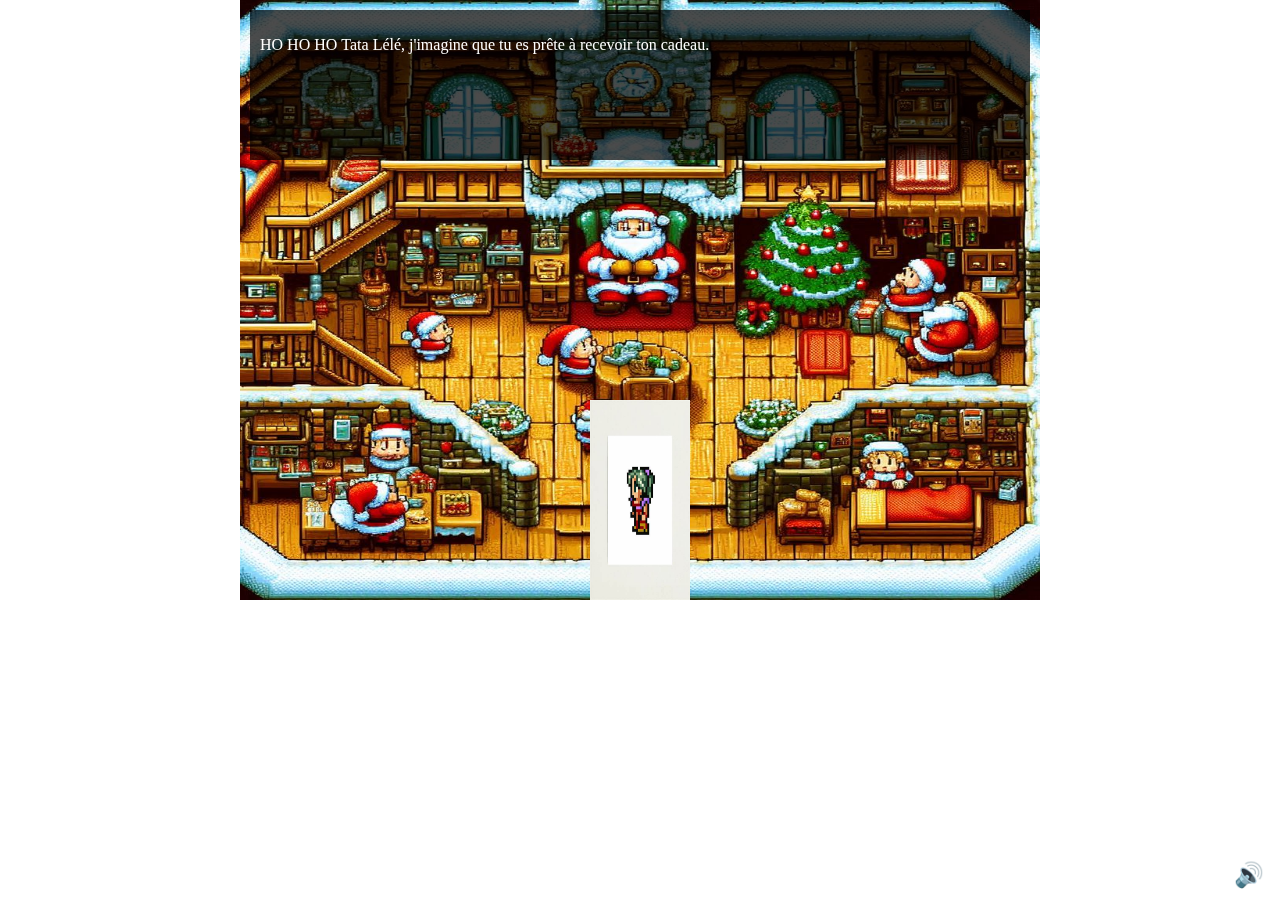
==== index.html @ f2b4c151 "Add files via upload" ====
<!DOCTYPE html>
<html lang="fr">
<head>
    <meta charset="UTF-8">
    <meta name="viewport" content="width=device-width, initial-scale=1.0">
    <title>Noël interactif avec Tata Lélé</title>
    <link rel="stylesheet" href="styles.css">
</head>
<body>
    <canvas id="gameCanvas" width="800" height="600"></canvas>
    <button id="toggleMusic" class="sound-button">🔊</button>
    <script src="script.js"></script>
</body>
</html>
---- styles.css ----
body {
    margin: 0;
    overflow: hidden;
    font-family: 'Press Start 2P', cursive;
}

#gameCanvas {
    display: block;
    margin: 0 auto;
    background-color: #000;
}

.sound-button {
    position: absolute;
    bottom: 10px;
    right: 10px;
    background: none;
    border: none;
    font-size: 24px;
    cursor: pointer;
}
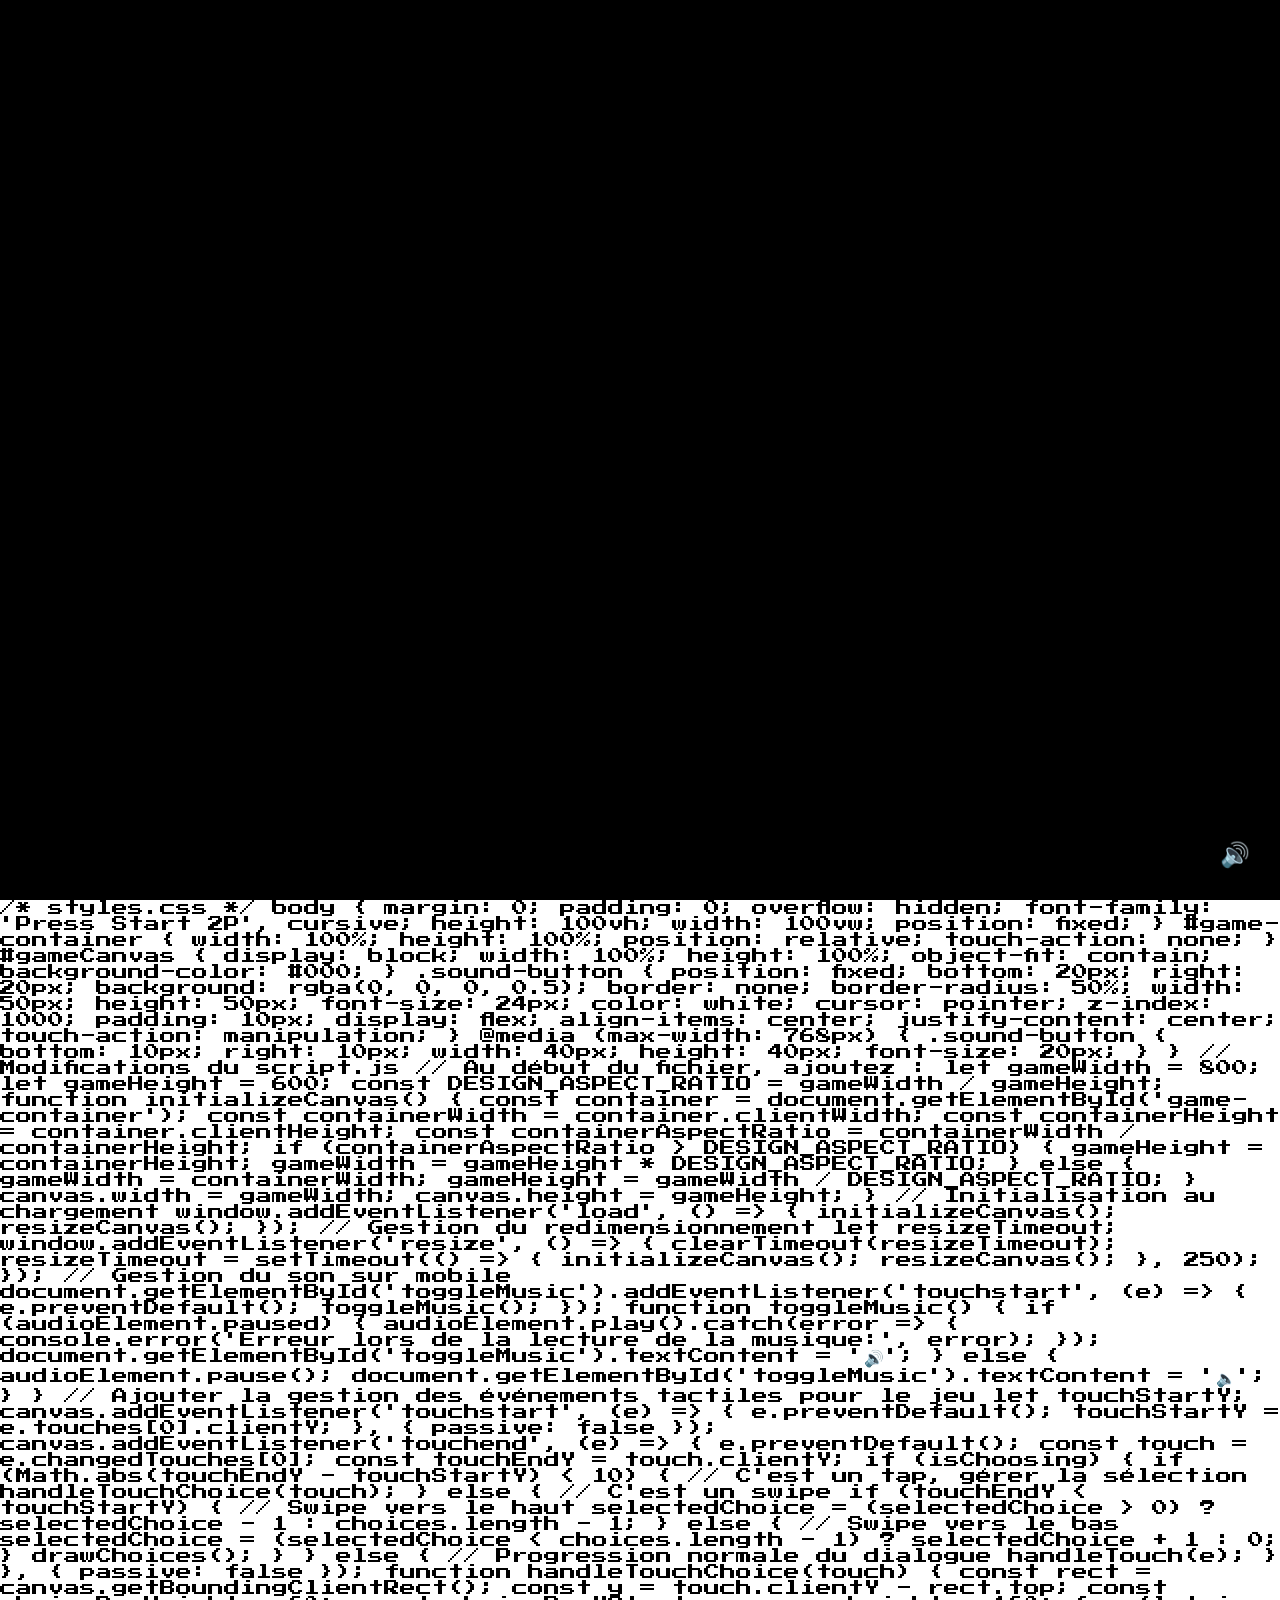
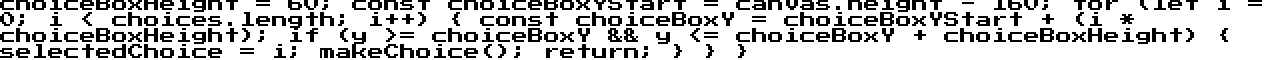
==== commit 290a8322: "Add files via upload" ====
--- a/index.html
+++ b/index.html
@@ -1,14 +1,182 @@
+<!-- index.html -->
 <!DOCTYPE html>
 <html lang="fr">
 <head>
     <meta charset="UTF-8">
-    <meta name="viewport" content="width=device-width, initial-scale=1.0">
+    <meta name="viewport" content="width=device-width, initial-scale=1.0, maximum-scale=1.0, user-scalable=no">
     <title>Noël interactif avec Tata Lélé</title>
     <link rel="stylesheet" href="styles.css">
+    <link href="https://fonts.googleapis.com/css2?family=Press+Start+2P&display=swap" rel="stylesheet">
 </head>
 <body>
-    <canvas id="gameCanvas" width="800" height="600"></canvas>
-    <button id="toggleMusic" class="sound-button">🔊</button>
+    <div id="game-container">
+        <canvas id="gameCanvas"></canvas>
+        <button id="toggleMusic" class="sound-button">🔊</button>
+    </div>
     <script src="script.js"></script>
 </body>
 </html>
+
+/* styles.css */
+body {
+    margin: 0;
+    padding: 0;
+    overflow: hidden;
+    font-family: 'Press Start 2P', cursive;
+    height: 100vh;
+    width: 100vw;
+    position: fixed;
+}
+
+#game-container {
+    width: 100%;
+    height: 100%;
+    position: relative;
+    touch-action: none;
+}
+
+#gameCanvas {
+    display: block;
+    width: 100%;
+    height: 100%;
+    object-fit: contain;
+    background-color: #000;
+}
+
+.sound-button {
+    position: fixed;
+    bottom: 20px;
+    right: 20px;
+    background: rgba(0, 0, 0, 0.5);
+    border: none;
+    border-radius: 50%;
+    width: 50px;
+    height: 50px;
+    font-size: 24px;
+    color: white;
+    cursor: pointer;
+    z-index: 1000;
+    padding: 10px;
+    display: flex;
+    align-items: center;
+    justify-content: center;
+    touch-action: manipulation;
+}
+
+@media (max-width: 768px) {
+    .sound-button {
+        bottom: 10px;
+        right: 10px;
+        width: 40px;
+        height: 40px;
+        font-size: 20px;
+    }
+}
+
+// Modifications du script.js
+// Au début du fichier, ajoutez :
+let gameWidth = 800;
+let gameHeight = 600;
+const DESIGN_ASPECT_RATIO = gameWidth / gameHeight;
+
+function initializeCanvas() {
+    const container = document.getElementById('game-container');
+    const containerWidth = container.clientWidth;
+    const containerHeight = container.clientHeight;
+    const containerAspectRatio = containerWidth / containerHeight;
+
+    if (containerAspectRatio > DESIGN_ASPECT_RATIO) {
+        gameHeight = containerHeight;
+        gameWidth = gameHeight * DESIGN_ASPECT_RATIO;
+    } else {
+        gameWidth = containerWidth;
+        gameHeight = gameWidth / DESIGN_ASPECT_RATIO;
+    }
+
+    canvas.width = gameWidth;
+    canvas.height = gameHeight;
+}
+
+// Initialisation au chargement
+window.addEventListener('load', () => {
+    initializeCanvas();
+    resizeCanvas();
+});
+
+// Gestion du redimensionnement
+let resizeTimeout;
+window.addEventListener('resize', () => {
+    clearTimeout(resizeTimeout);
+    resizeTimeout = setTimeout(() => {
+        initializeCanvas();
+        resizeCanvas();
+    }, 250);
+});
+
+// Gestion du son sur mobile
+document.getElementById('toggleMusic').addEventListener('touchstart', (e) => {
+    e.preventDefault();
+    toggleMusic();
+});
+
+function toggleMusic() {
+    if (audioElement.paused) {
+        audioElement.play().catch(error => {
+            console.error('Erreur lors de la lecture de la musique:', error);
+        });
+        document.getElementById('toggleMusic').textContent = '🔊';
+    } else {
+        audioElement.pause();
+        document.getElementById('toggleMusic').textContent = '🔈';
+    }
+}
+
+// Ajouter la gestion des événements tactiles pour le jeu
+let touchStartY;
+
+canvas.addEventListener('touchstart', (e) => {
+    e.preventDefault();
+    touchStartY = e.touches[0].clientY;
+}, { passive: false });
+
+canvas.addEventListener('touchend', (e) => {
+    e.preventDefault();
+    const touch = e.changedTouches[0];
+    const touchEndY = touch.clientY;
+    
+    if (isChoosing) {
+        if (Math.abs(touchEndY - touchStartY) < 10) {
+            // C'est un tap, gérer la sélection
+            handleTouchChoice(touch);
+        } else {
+            // C'est un swipe
+            if (touchEndY < touchStartY) {
+                // Swipe vers le haut
+                selectedChoice = (selectedChoice > 0) ? selectedChoice - 1 : choices.length - 1;
+            } else {
+                // Swipe vers le bas
+                selectedChoice = (selectedChoice < choices.length - 1) ? selectedChoice + 1 : 0;
+            }
+            drawChoices();
+        }
+    } else {
+        // Progression normale du dialogue
+        handleTouch(e);
+    }
+}, { passive: false });
+
+function handleTouchChoice(touch) {
+    const rect = canvas.getBoundingClientRect();
+    const y = touch.clientY - rect.top;
+    const choiceBoxHeight = 60;
+    const choiceBoxYStart = canvas.height - 160;
+    
+    for (let i = 0; i < choices.length; i++) {
+        const choiceBoxY = choiceBoxYStart + (i * choiceBoxHeight);
+        if (y >= choiceBoxY && y <= choiceBoxY + choiceBoxHeight) {
+            selectedChoice = i;
+            makeChoice();
+            return;
+        }
+    }
+}--- a/styles.css
+++ b/styles.css
@@ -1,21 +1,54 @@
 body {
     margin: 0;
+    padding: 0;
     overflow: hidden;
     font-family: 'Press Start 2P', cursive;
+    height: 100vh;
+    width: 100vw;
+    position: fixed;
+}
+
+#game-container {
+    width: 100%;
+    height: 100%;
+    position: relative;
+    touch-action: none;
 }
 
 #gameCanvas {
     display: block;
-    margin: 0 auto;
+    width: 100%;
+    height: 100%;
+    object-fit: contain;
     background-color: #000;
 }
 
 .sound-button {
-    position: absolute;
-    bottom: 10px;
-    right: 10px;
-    background: none;
+    position: fixed;
+    bottom: 20px;
+    right: 20px;
+    background: rgba(0, 0, 0, 0.5);
     border: none;
+    border-radius: 50%;
+    width: 50px;
+    height: 50px;
     font-size: 24px;
+    color: white;
     cursor: pointer;
+    z-index: 1000;
+    padding: 10px;
+    display: flex;
+    align-items: center;
+    justify-content: center;
+    touch-action: manipulation;
 }
+
+@media (max-width: 768px) {
+    .sound-button {
+        bottom: 10px;
+        right: 10px;
+        width: 40px;
+        height: 40px;
+        font-size: 20px;
+    }
+}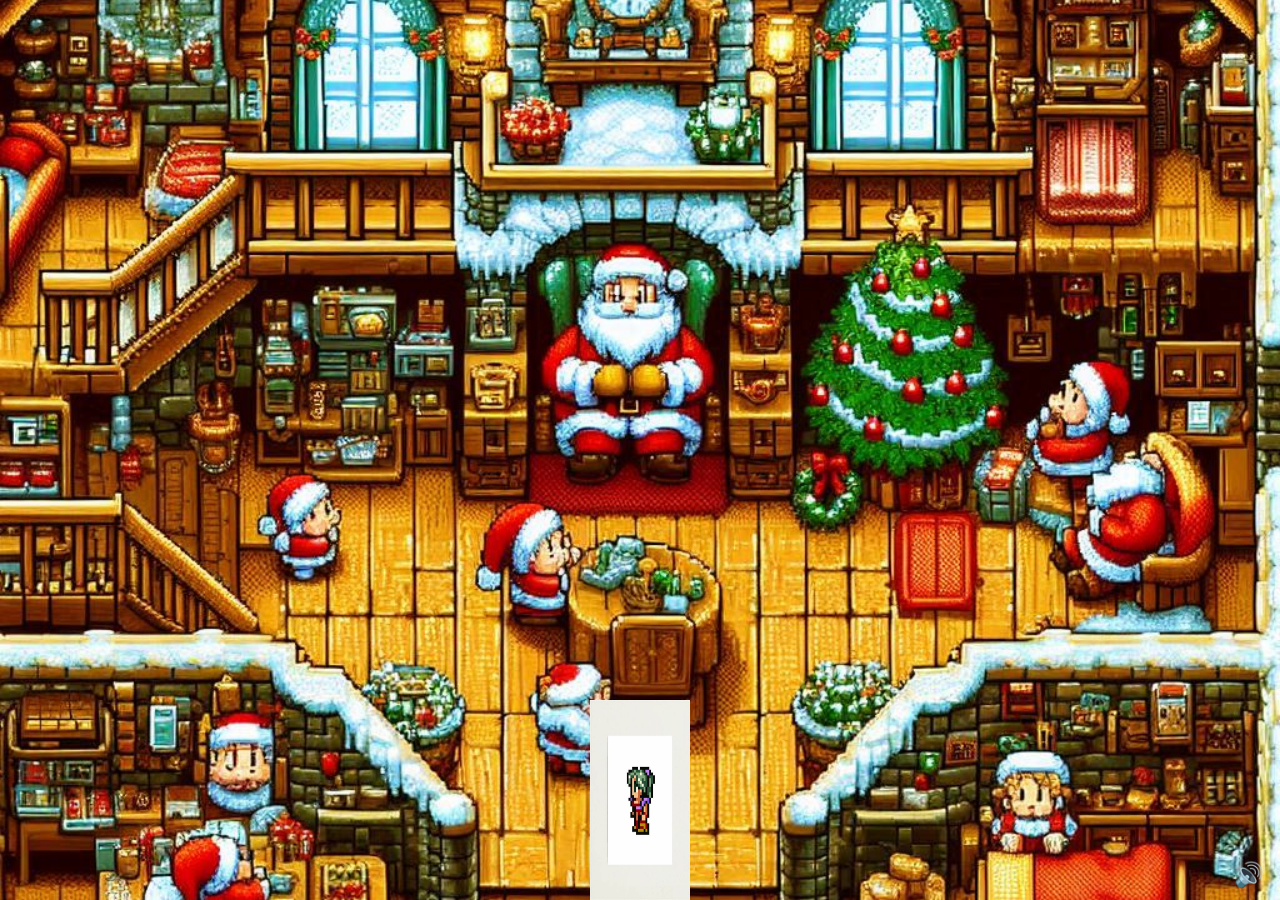
==== commit 5a87b590: "Add files via upload" ====
--- a/index.html
+++ b/index.html
@@ -1,182 +1,17 @@
-<!-- index.html -->
 <!DOCTYPE html>
 <html lang="fr">
+
 <head>
     <meta charset="UTF-8">
-    <meta name="viewport" content="width=device-width, initial-scale=1.0, maximum-scale=1.0, user-scalable=no">
+    <meta name="viewport" content="width=device-width, initial-scale=1.0">
     <title>Noël interactif avec Tata Lélé</title>
     <link rel="stylesheet" href="styles.css">
-    <link href="https://fonts.googleapis.com/css2?family=Press+Start+2P&display=swap" rel="stylesheet">
 </head>
+
 <body>
-    <div id="game-container">
-        <canvas id="gameCanvas"></canvas>
-        <button id="toggleMusic" class="sound-button">🔊</button>
-    </div>
+    <canvas id="gameCanvas"></canvas>
+    <button id="toggleMusic" class="sound-button">🔊</button>
     <script src="script.js"></script>
 </body>
+
 </html>
-
-/* styles.css */
-body {
-    margin: 0;
-    padding: 0;
-    overflow: hidden;
-    font-family: 'Press Start 2P', cursive;
-    height: 100vh;
-    width: 100vw;
-    position: fixed;
-}
-
-#game-container {
-    width: 100%;
-    height: 100%;
-    position: relative;
-    touch-action: none;
-}
-
-#gameCanvas {
-    display: block;
-    width: 100%;
-    height: 100%;
-    object-fit: contain;
-    background-color: #000;
-}
-
-.sound-button {
-    position: fixed;
-    bottom: 20px;
-    right: 20px;
-    background: rgba(0, 0, 0, 0.5);
-    border: none;
-    border-radius: 50%;
-    width: 50px;
-    height: 50px;
-    font-size: 24px;
-    color: white;
-    cursor: pointer;
-    z-index: 1000;
-    padding: 10px;
-    display: flex;
-    align-items: center;
-    justify-content: center;
-    touch-action: manipulation;
-}
-
-@media (max-width: 768px) {
-    .sound-button {
-        bottom: 10px;
-        right: 10px;
-        width: 40px;
-        height: 40px;
-        font-size: 20px;
-    }
-}
-
-// Modifications du script.js
-// Au début du fichier, ajoutez :
-let gameWidth = 800;
-let gameHeight = 600;
-const DESIGN_ASPECT_RATIO = gameWidth / gameHeight;
-
-function initializeCanvas() {
-    const container = document.getElementById('game-container');
-    const containerWidth = container.clientWidth;
-    const containerHeight = container.clientHeight;
-    const containerAspectRatio = containerWidth / containerHeight;
-
-    if (containerAspectRatio > DESIGN_ASPECT_RATIO) {
-        gameHeight = containerHeight;
-        gameWidth = gameHeight * DESIGN_ASPECT_RATIO;
-    } else {
-        gameWidth = containerWidth;
-        gameHeight = gameWidth / DESIGN_ASPECT_RATIO;
-    }
-
-    canvas.width = gameWidth;
-    canvas.height = gameHeight;
-}
-
-// Initialisation au chargement
-window.addEventListener('load', () => {
-    initializeCanvas();
-    resizeCanvas();
-});
-
-// Gestion du redimensionnement
-let resizeTimeout;
-window.addEventListener('resize', () => {
-    clearTimeout(resizeTimeout);
-    resizeTimeout = setTimeout(() => {
-        initializeCanvas();
-        resizeCanvas();
-    }, 250);
-});
-
-// Gestion du son sur mobile
-document.getElementById('toggleMusic').addEventListener('touchstart', (e) => {
-    e.preventDefault();
-    toggleMusic();
-});
-
-function toggleMusic() {
-    if (audioElement.paused) {
-        audioElement.play().catch(error => {
-            console.error('Erreur lors de la lecture de la musique:', error);
-        });
-        document.getElementById('toggleMusic').textContent = '🔊';
-    } else {
-        audioElement.pause();
-        document.getElementById('toggleMusic').textContent = '🔈';
-    }
-}
-
-// Ajouter la gestion des événements tactiles pour le jeu
-let touchStartY;
-
-canvas.addEventListener('touchstart', (e) => {
-    e.preventDefault();
-    touchStartY = e.touches[0].clientY;
-}, { passive: false });
-
-canvas.addEventListener('touchend', (e) => {
-    e.preventDefault();
-    const touch = e.changedTouches[0];
-    const touchEndY = touch.clientY;
-    
-    if (isChoosing) {
-        if (Math.abs(touchEndY - touchStartY) < 10) {
-            // C'est un tap, gérer la sélection
-            handleTouchChoice(touch);
-        } else {
-            // C'est un swipe
-            if (touchEndY < touchStartY) {
-                // Swipe vers le haut
-                selectedChoice = (selectedChoice > 0) ? selectedChoice - 1 : choices.length - 1;
-            } else {
-                // Swipe vers le bas
-                selectedChoice = (selectedChoice < choices.length - 1) ? selectedChoice + 1 : 0;
-            }
-            drawChoices();
-        }
-    } else {
-        // Progression normale du dialogue
-        handleTouch(e);
-    }
-}, { passive: false });
-
-function handleTouchChoice(touch) {
-    const rect = canvas.getBoundingClientRect();
-    const y = touch.clientY - rect.top;
-    const choiceBoxHeight = 60;
-    const choiceBoxYStart = canvas.height - 160;
-    
-    for (let i = 0; i < choices.length; i++) {
-        const choiceBoxY = choiceBoxYStart + (i * choiceBoxHeight);
-        if (y >= choiceBoxY && y <= choiceBoxY + choiceBoxHeight) {
-            selectedChoice = i;
-            makeChoice();
-            return;
-        }
-    }
-}--- a/styles.css
+++ b/styles.css
@@ -1,54 +1,24 @@
 body {
     margin: 0;
-    padding: 0;
     overflow: hidden;
     font-family: 'Press Start 2P', cursive;
-    height: 100vh;
-    width: 100vw;
-    position: fixed;
-}
-
-#game-container {
-    width: 100%;
-    height: 100%;
-    position: relative;
-    touch-action: none;
 }
 
 #gameCanvas {
     display: block;
-    width: 100%;
-    height: 100%;
-    object-fit: contain;
-    background-color: #000;
+    width: 100%; /* Canvas s'adapte à la largeur de l'écran */
+    height: auto; /* Conserve le ratio d'aspect */
+    background-color: #000; /* Fond noir comme d'origine */
+    margin: 0 auto;
 }
 
 .sound-button {
-    position: fixed;
-    bottom: 20px;
-    right: 20px;
-    background: rgba(0, 0, 0, 0.5);
+    position: fixed; /* Fixe le bouton pour qu'il soit visible même en cas de redimensionnement */
+    bottom: 10px;
+    right: 10px;
+    background: none;
     border: none;
-    border-radius: 50%;
-    width: 50px;
-    height: 50px;
     font-size: 24px;
-    color: white;
     cursor: pointer;
-    z-index: 1000;
-    padding: 10px;
-    display: flex;
-    align-items: center;
-    justify-content: center;
-    touch-action: manipulation;
+    color: white; /* Couleur blanche pour rendre visible sur fond noir */
 }
-
-@media (max-width: 768px) {
-    .sound-button {
-        bottom: 10px;
-        right: 10px;
-        width: 40px;
-        height: 40px;
-        font-size: 20px;
-    }
-}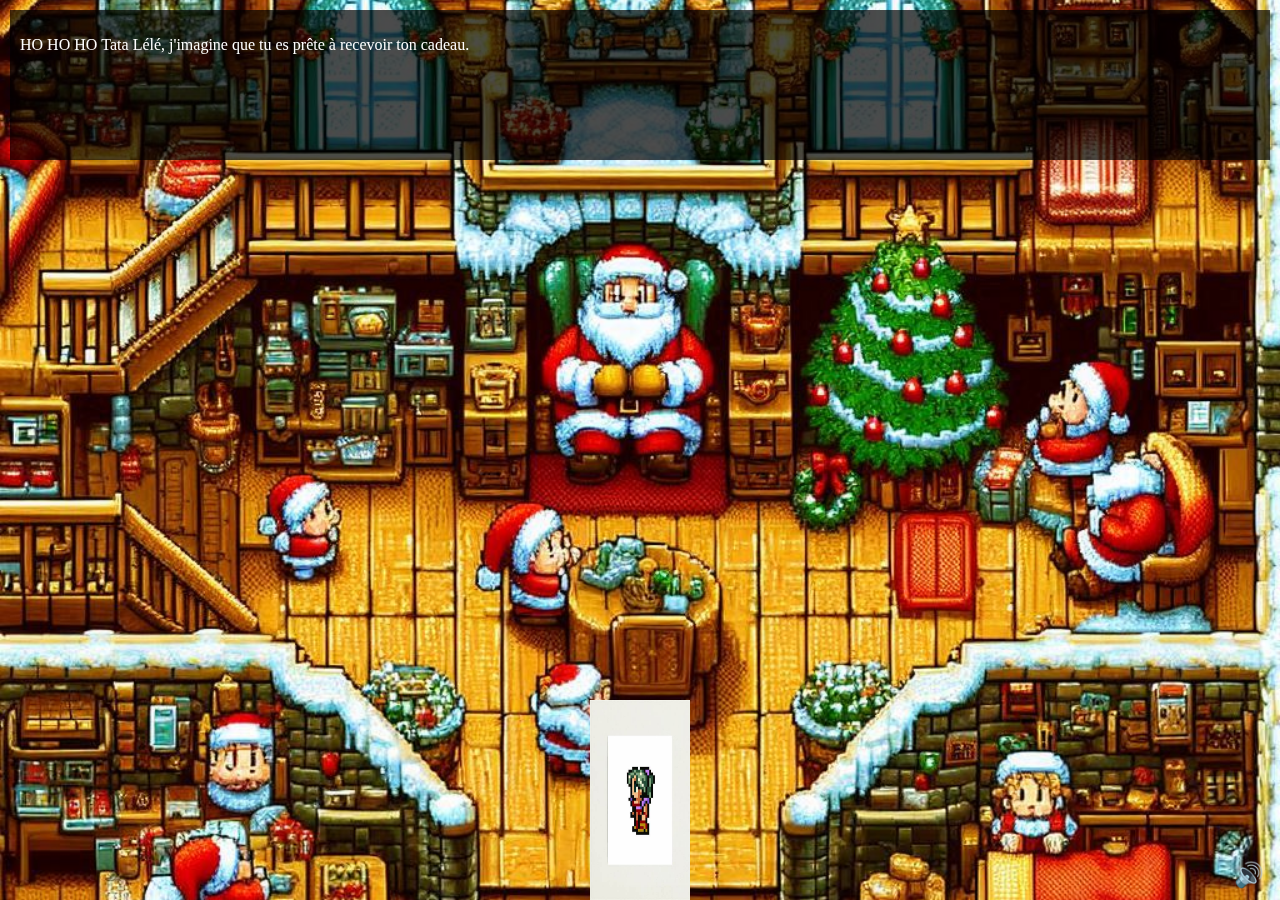
==== commit 3c8a94ef: "Add files via upload" ====
--- a/index.html
+++ b/index.html
@@ -10,6 +10,7 @@
 
 <body>
     <canvas id="gameCanvas"></canvas>
+    <!-- Bouton pour activer/désactiver la musique -->
     <button id="toggleMusic" class="sound-button">🔊</button>
     <script src="script.js"></script>
 </body>
--- a/styles.css
+++ b/styles.css
@@ -18,7 +18,7 @@
     right: 10px;
     background: none;
     border: none;
-    font-size: 24px;
+    font-size: 24px; /* Taille de l'icône */
     cursor: pointer;
     color: white; /* Couleur blanche pour rendre visible sur fond noir */
 }
